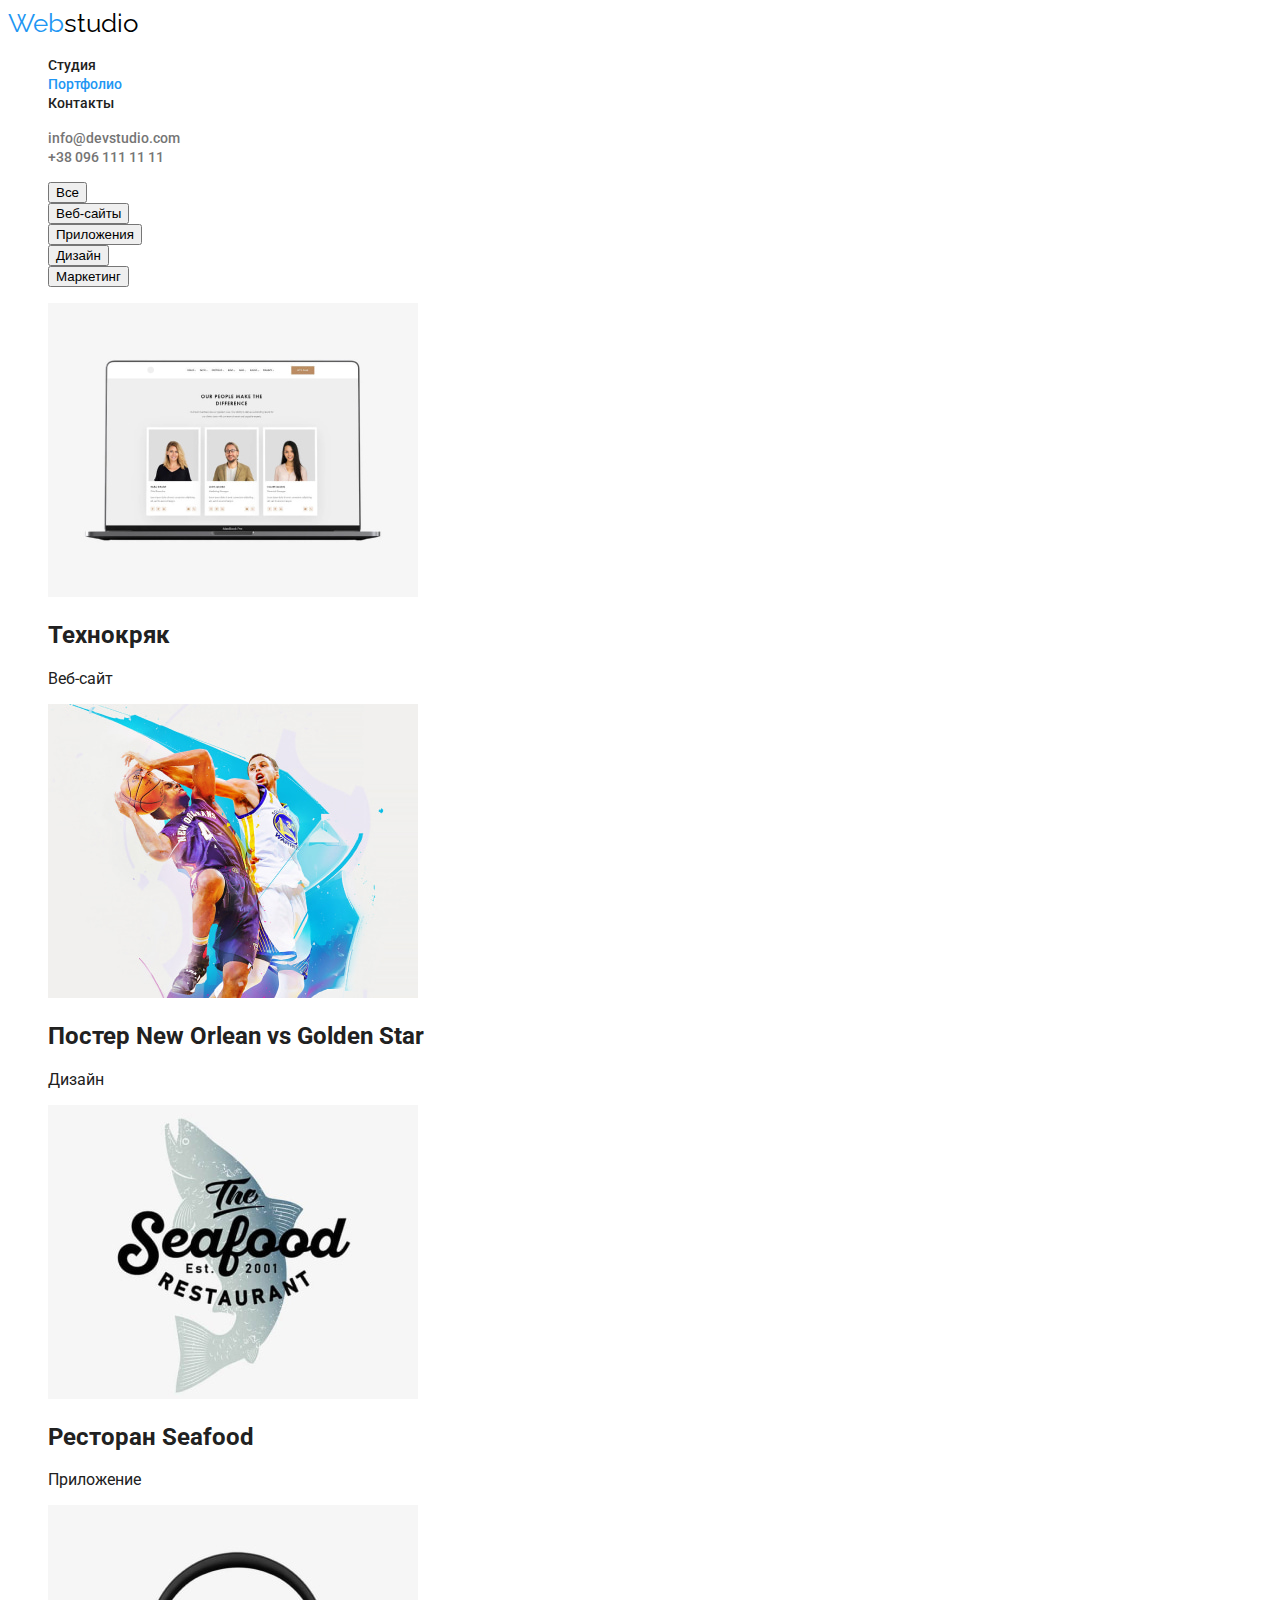
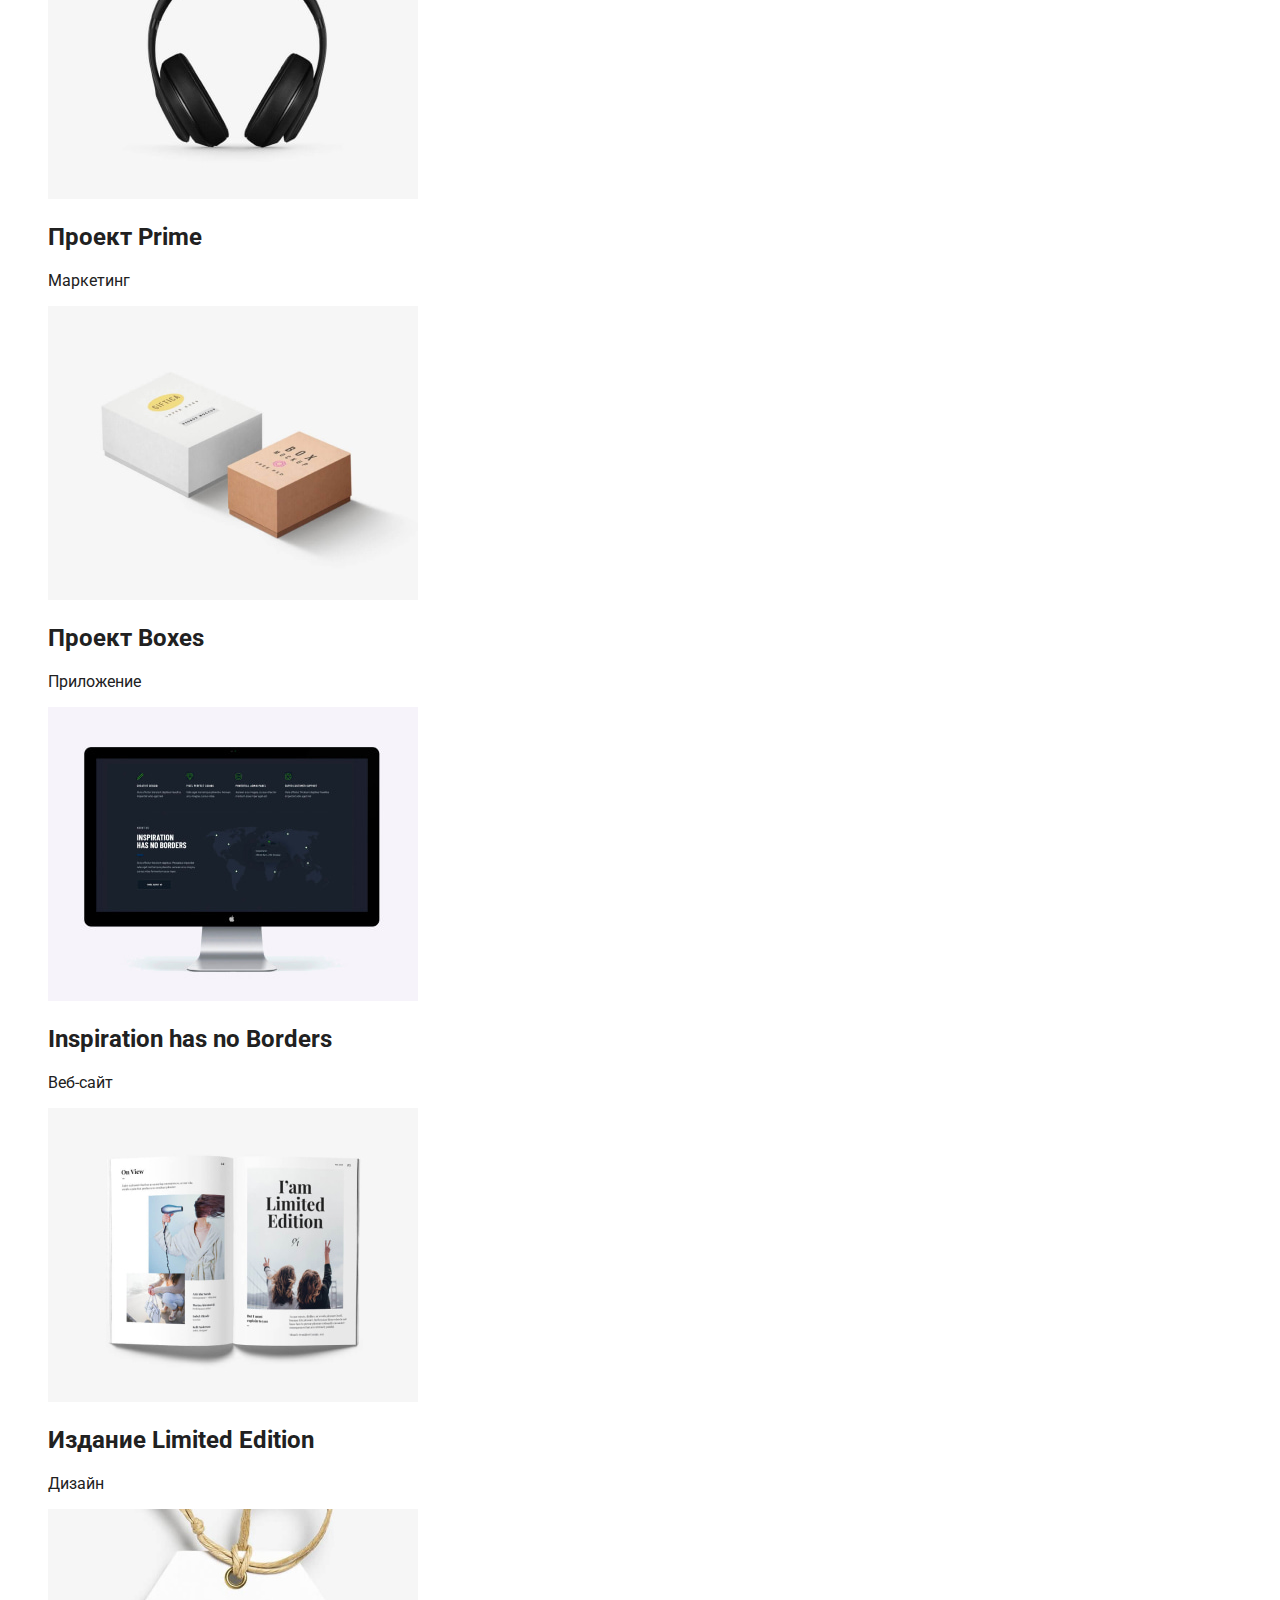
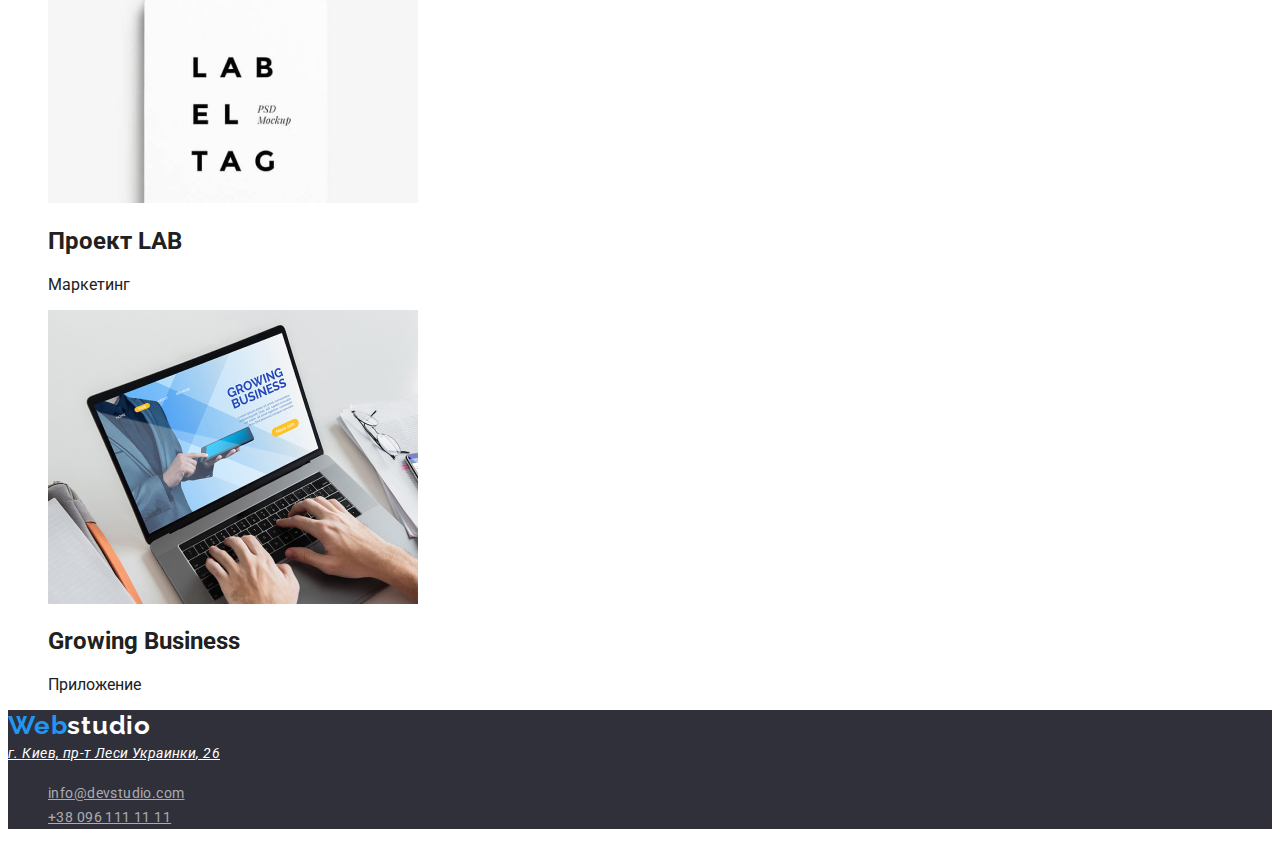
==== portfolio.html @ 662e78b2 "Портфоліо" ====
<!DOCTYPE html>
<html lang="ru">
  <head>
    <meta charset="UTF-8" />
    <meta http-equiv="X-UA-Compatible" content="IE=edge" />
    <meta name="viewport" content="width=device-width, initial-scale=1.0" />
    <title>Web studio</title>
    <link rel="stylesheet" href="./css/styles.css" />
    <link
      href="https://fonts.googleapis.com/css2?family=Raleway:wght@700&family=Roboto:wght@400;500;700;900&display=swap"
      rel="stylesheet"
    />
  </head>

  <body class="body-portfolio">
    <!-- Шапка сайту -->
    <header>
      <a href="./index.html" class="logo-primary"> <span class="logo-header">Web</span>studio</a>

      <nav>
        <ul class="nav-list">
          <li><a href="./index.html" class="nav-link">Студия</a></li>
          <li><a href="./portfolio.html" class="nav-link current">Портфолио</a></li>
          <li><a href="" class="nav-link">Контакты</a></li>
        </ul>
      </nav>

      <ul class="contacts-list">
        <li><a href="mailto:info@devstudio.com" class="contacts-link">info@devstudio.com</a></li>
        <li><a href="tel:+380961111111" class="contacts-link">+38 096 111 11 11</a></li>
      </ul>
    </header>

    <!-- Унікальний контент сторінки -->
    <main>
      <ul>
        <li><button type="button">Все</button></li>
        <li><button type="button">Веб-сайты</button></li>
        <li><button type="button">Приложения</button></li>
        <li><button type="button">Дизайн</button></li>
        <li><button type="button">Маркетинг</button></li>
        <a href=""></a>
      </ul>

      <ul>
        <li>
          <a href=""><img src="/images/portfolio/portf1.jpg" alt="Ноутбук" width="370" /></a>
          <h2>Технокряк</h2>
          <p>Веб-сайт</p>
        </li>
        <li>
          <a href=""><img src="/images/portfolio/portf2.jpg" alt="Баскетбол" width="370" /></a>
          <h2>Постер New Orlean vs Golden Star</h2>
          <p>Дизайн</p>
        </li>
        <li>
          <a href=""
            ><img src="/images/portfolio/portf3.jpg" alt="Логотип ресторана" width="370"
          /></a>
          <h2>Ресторан Seafood</h2>
          <p>Приложение</p>
        </li>
        <li>
          <a href=""><img src="/images/portfolio/portf4.jpg" alt="Наушники" width="370" /></a>
          <h2>Проект Prime</h2>
          <p>Маркетинг</p>
        </li>
        <li>
          <a href=""><img src="/images/portfolio/portf5.jpg" alt="Коробки" width="370" /></a>
          <h2>Проект Boxes</h2>
          <p>Приложение</p>
        </li>
        <li>
          <a href=""><img src="/images/portfolio/portf6.jpg" alt="Макбук" width="370" /></a>
          <h2>Inspiration has no Borders</h2>
          <p>Веб-сайт</p>
        </li>
        <li>
          <a href=""><img src="/images/portfolio/portf7.jpg" alt="Книга" width="370" /></a>
          <h2>Издание Limited Edition</h2>
          <p>Дизайн</p>
        </li>
        <li>
          <a href=""><img src="/images/portfolio/portf8.jpg" alt="Этикетка" width="370" /></a>
          <h2>Проект LAB</h2>
          <p>Маркетинг</p>
        </li>
        <li>
          <a href=""
            ><img src="/images/portfolio/portf9.jpg" alt="Клавиатура ноутбука" width="370"
          /></a>
          <h2>Growing Business</h2>
          <p>Приложение</p>
        </li>
      </ul>
    </main>

    <!-- Підвал сайту -->
    <footer class="footer">
      <a href="./index.html" class="logo-secondary"><span class="logo-header">Web</span>studio</a>
      <address class="address">
        <a href="" class="address-link">г. Киев, пр-т Леси Украинки, 26</a>
      </address>
      <ul class="contacts-footer">
        <li><a href="mailto:info@devstudio.com" class="footer-link">info@devstudio.com</a></li>
        <li><a href="tel:+380961111111" class="footer-link">+38 096 111 11 11</a></li>
      </ul>
    </footer>
  </body>
</html>
---- css/styles.css ----
/* основний колір тексту #757575*/
/* колір заголовків #212121 */
/* другорядний колір заголовків #2196F3 */
/* колір герой #FFFFFF */

/* font family: Raleway;
        font style: Bold; 
        font size: 26px; 
        line height: 31px; 
        line height: 100%; 
        align: Left; 
        vertical-align: Top; 
        letter-spacing: 3% */

:root {
  --primary-color: #757575;
  --title-color: #212121;
  --secondary-title-color: #2196f3;
  --hero-color: #ffffff;
  --portfolio-color: #212121;
  --logo-color: #000000;
  --background-color: #2f303a;
}

body {
  background-color: var(--hero-color);
  color: var(--primary-color);
  font-family: Roboto, 'Times New Roman', Times, sans-serif;
}

li {
  list-style-type: none;
}

.body-portfolio {
  color: var(--portfolio-color);
}

/* Стилізація хедеру */
.contacts-link {
  color: var(--primary-color);
  font-family: Roboto;
  font-weight: 500;
  font-size: 14px;
  line-height: 16px;
  text-decoration: none;
}
.contacts-link:hover,
.contacts-link:focus {
  color: var(--secondary-title-color);
}

.nav-link {
  color: var(--title-color);
  font-family: Roboto;
  font-weight: 500;
  font-size: 14px;
  line-height: 16px;
  text-decoration: none;
}

.nav-link:active {
  color: var(--secondary-title-color);
}

.nav-link.current {
  color: var(--secondary-title-color);
}
.logo-primary {
  color: var(--logo-color);
}
.logo-header {
  color: var(--secondary-title-color);
}
.logo,
.logo-primary {
  font-family: Raleway;
  font-weight: 400;
  font-size: 26px;
  line-height: 31px;
  text-decoration: none;
}

/* Стилізація мейну */
.hero-title {
  color: var(--hero-color);
  background-color: var(--background-color);
  font-family: Roboto;
  font-weight: 900;
  font-size: 44px;
  line-height: 60px;
  text-align: center;
}

.hero-btn {
  color: var(--hero-color);
  background-color: var(--secondary-title-color);
  font-family: Roboto;
  font-weight: 700;
  font-size: 16px;
  line-height: 30px;
  text-align: center;
}

.pros-title {
  color: var(--title-color);
  font-family: Roboto;
  font-size: 14px;
  font-weight: 700;
  line-height: 16px;
  letter-spacing: 0.03em;
  text-align: left;
  text-transform: uppercase;
}

.pros-text {
  color: var(--primary-color);
  font-family: Roboto;
  font-size: 14px;
  font-weight: 400;
  line-height: 24px;
  letter-spacing: 0.03em;
  text-align: left;
}

.work-title,
.team-title {
  color: var(--title-color);
  font-family: Roboto;
  font-size: 36px;
  font-weight: 700;
  line-height: 42px;
  letter-spacing: 0.03em;
  text-align: center;
}

.staff-title {
  color: var(--title-color);
  font-family: Roboto;
  font-size: 16px;
  font-weight: 500;
  line-height: 19px;
  letter-spacing: 0.03em;
}

.staff-position {
  color: var(--primary-color);
  font-family: Roboto;
  font-size: 16px;
  font-weight: 400;
  line-height: 19px;
  letter-spacing: 0.03em;
}

/* Футер */
.logo,
.logo-secondary {
  font-family: Raleway;
  font-size: 26px;
  font-weight: 700;
  line-height: 31px;
  letter-spacing: 0.03em;
  text-align: left;
  text-decoration: none;
  background-color: #2f303a;
}

.logo-secondary {
  color: var(--hero-color);
}

.footer,
.section-hero {
  background-color: var(--background-color);
}

.address-link {
  color: var(--hero-color);
  font-family: Roboto;
  font-size: 14px;
  font-weight: 400;
  line-height: 24px;
  letter-spacing: 0.03em;
  text-align: left;
}

.footer-link {
  color: #ffffff99;
  font-family: Roboto;
  font-size: 14px;
  font-weight: 400;
  line-height: 24px;
  letter-spacing: 0.03em;
  text-align: left;
}
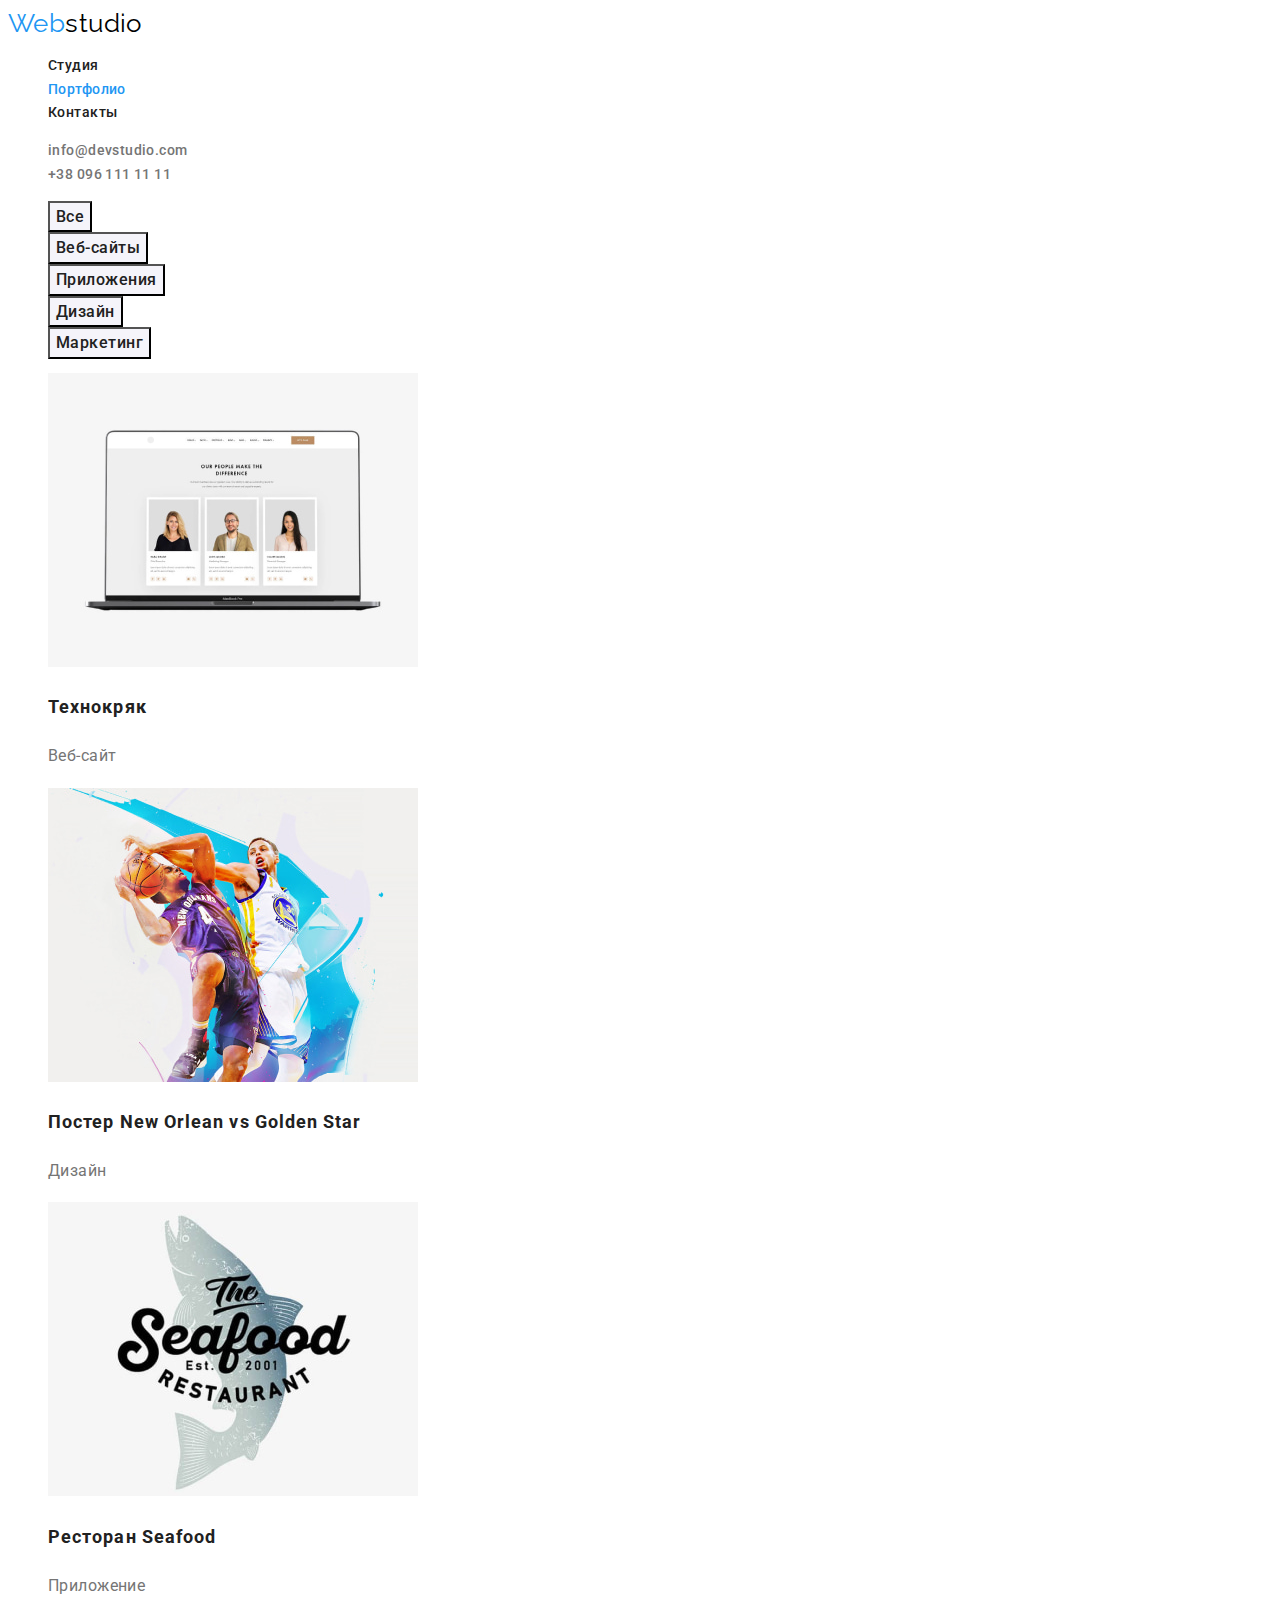
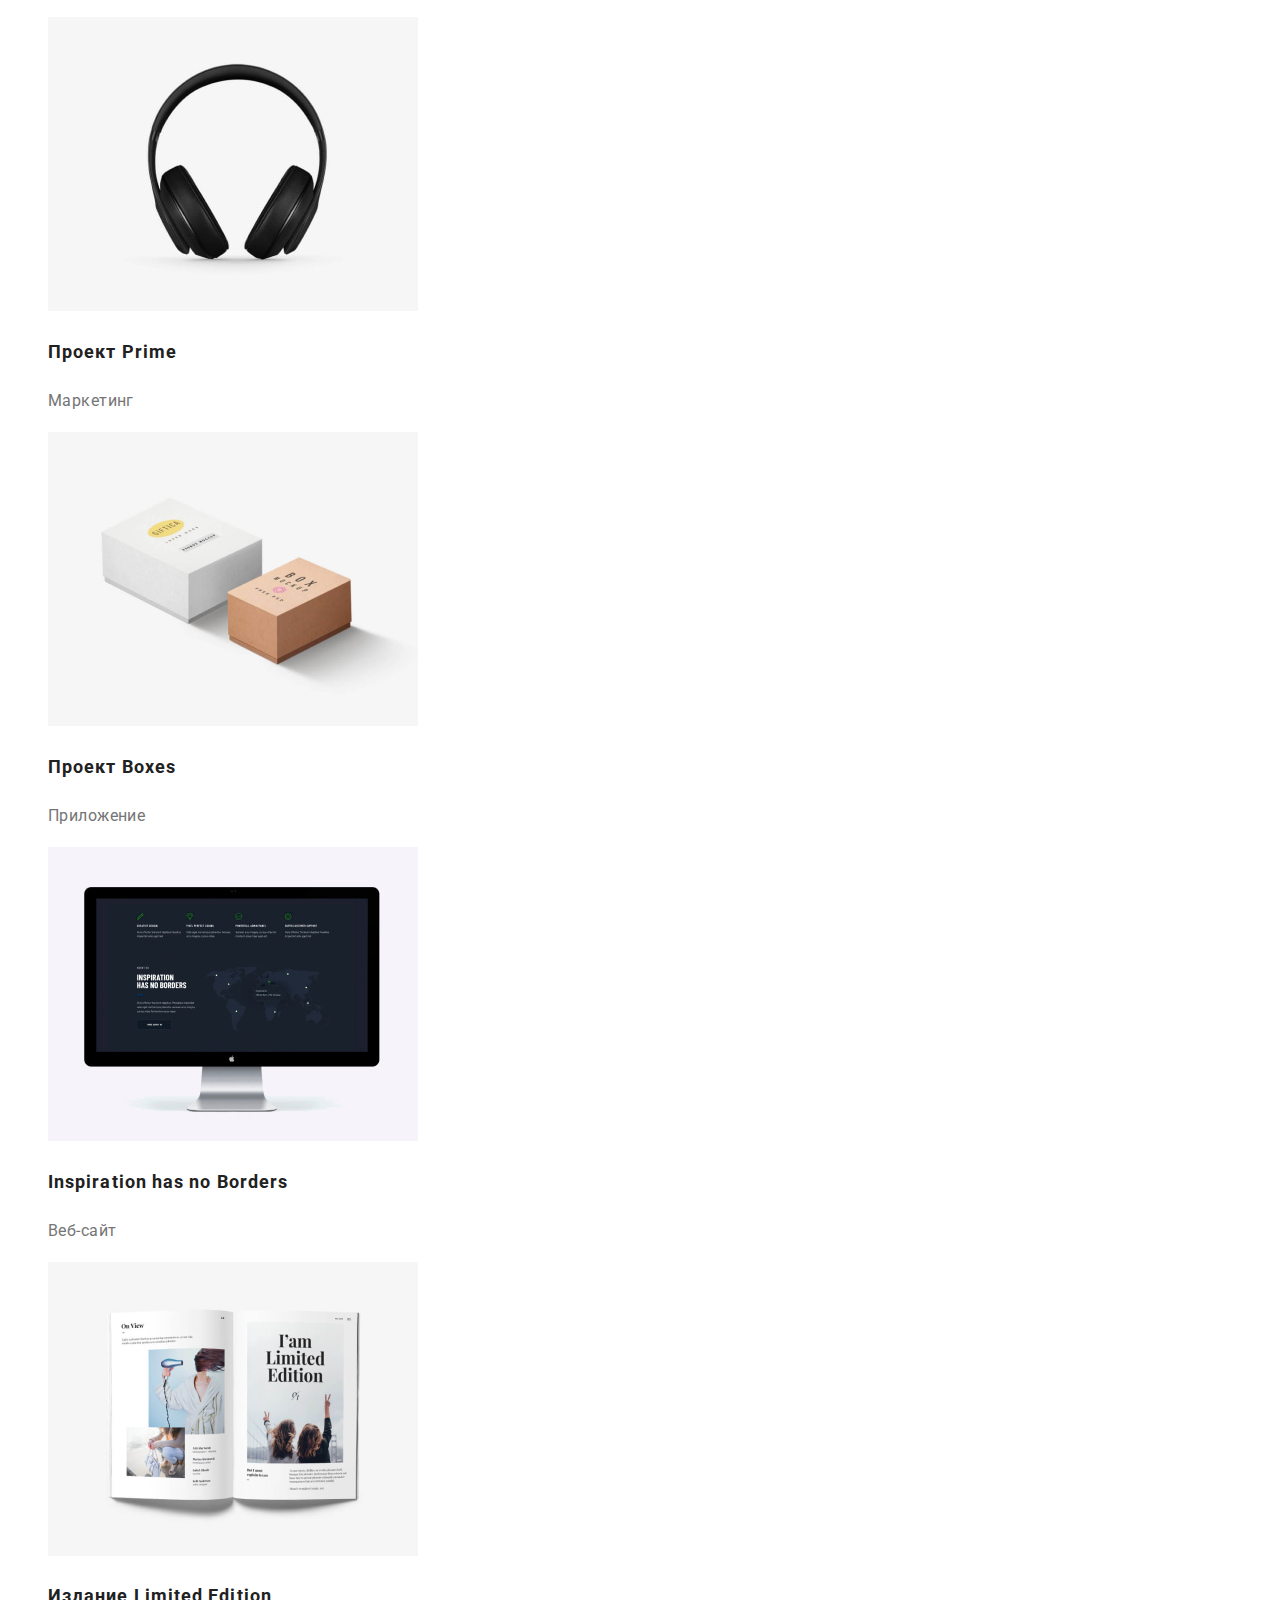
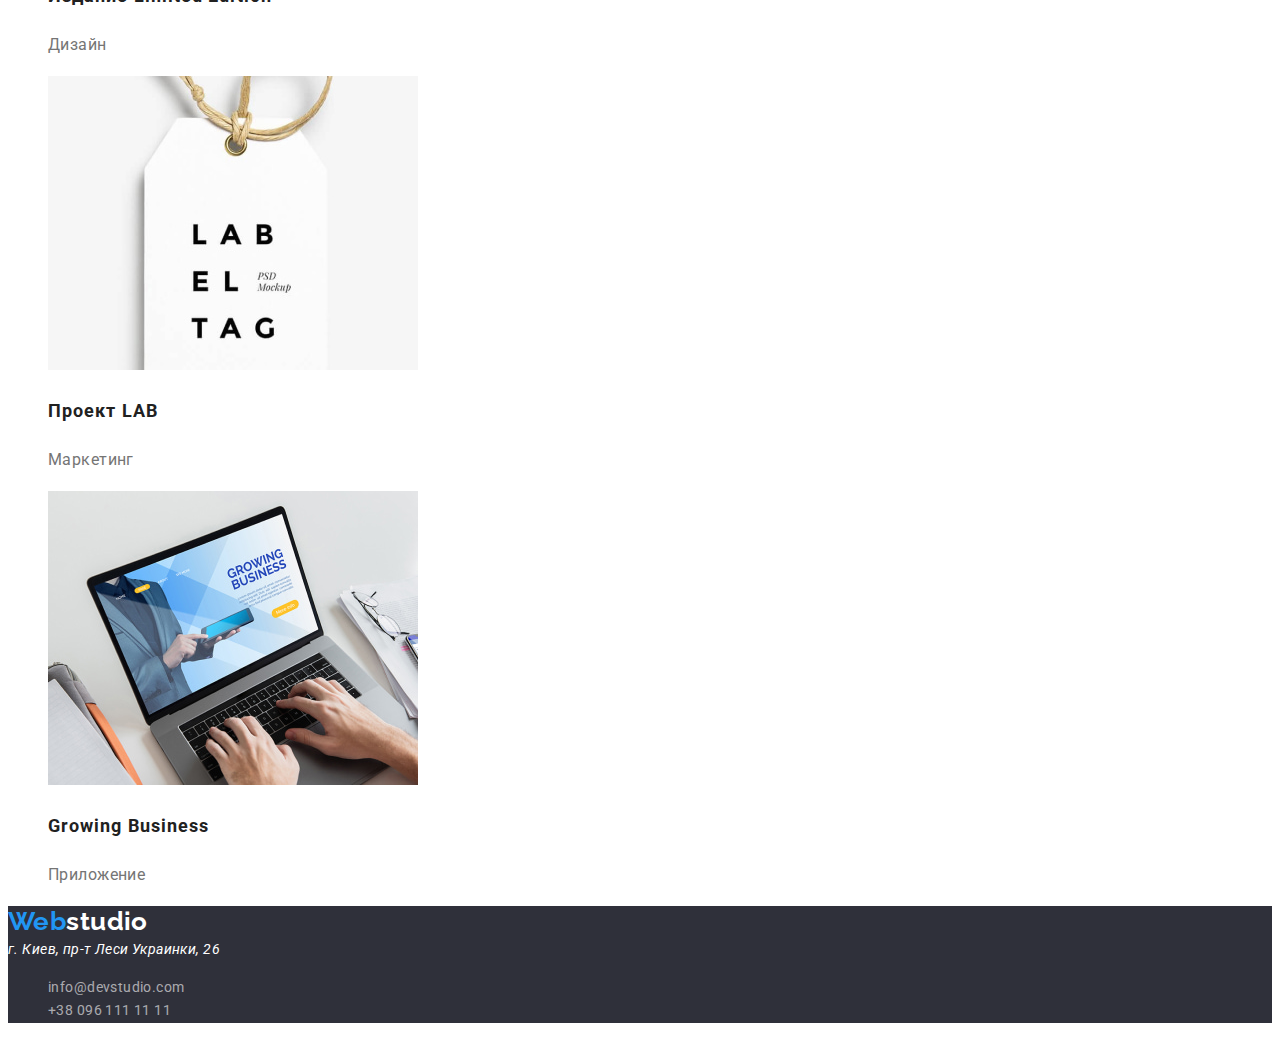
==== commit 2efc2724: "Додавання стилів кольору і тексту" ====
--- a/portfolio.html
+++ b/portfolio.html
@@ -5,11 +5,11 @@
     <meta http-equiv="X-UA-Compatible" content="IE=edge" />
     <meta name="viewport" content="width=device-width, initial-scale=1.0" />
     <title>Web studio</title>
-    <link rel="stylesheet" href="./css/styles.css" />
     <link
       href="https://fonts.googleapis.com/css2?family=Raleway:wght@700&family=Roboto:wght@400;500;700;900&display=swap"
       rel="stylesheet"
     />
+    <link rel="stylesheet" href="./css/styles.css" />
   </head>
 
   <body class="body-portfolio">
@@ -34,63 +34,76 @@
     <!-- Унікальний контент сторінки -->
     <main>
       <ul>
-        <li><button type="button">Все</button></li>
-        <li><button type="button">Веб-сайты</button></li>
-        <li><button type="button">Приложения</button></li>
-        <li><button type="button">Дизайн</button></li>
-        <li><button type="button">Маркетинг</button></li>
-        <a href=""></a>
+        <li><button type="button" class="portfolio-btn">Все</button></li>
+        <li><button type="button" class="portfolio-btn">Веб-сайты</button></li>
+        <li><button type="button" class="portfolio-btn">Приложения</button></li>
+        <li><button type="button" class="portfolio-btn">Дизайн</button></li>
+        <li><button type="button" class="portfolio-btn">Маркетинг</button></li>
       </ul>
 
-      <ul>
+      <ul class="portfolio-list">
         <li>
-          <a href=""><img src="/images/portfolio/portf1.jpg" alt="Ноутбук" width="370" /></a>
-          <h2>Технокряк</h2>
-          <p>Веб-сайт</p>
+          <a href="" class="portfolio-link">
+            <img src="./images/portfolio/portf1.jpg" alt="Ноутбук" width="370" />
+            <h2 class="portfolio-title">Технокряк</h2>
+            <p class="portfolio-text">Веб-сайт</p>
+          </a>
         </li>
         <li>
-          <a href=""><img src="/images/portfolio/portf2.jpg" alt="Баскетбол" width="370" /></a>
-          <h2>Постер New Orlean vs Golden Star</h2>
-          <p>Дизайн</p>
+          <a href="" class="portfolio-link">
+            <img src="./images/portfolio/portf2.jpg" alt="Баскетбол" width="370" />
+            <h2 class="portfolio-title">Постер New Orlean vs Golden Star</h2>
+            <p class="portfolio-text">Дизайн</p>
+          </a>
         </li>
         <li>
-          <a href=""
-            ><img src="/images/portfolio/portf3.jpg" alt="Логотип ресторана" width="370"
-          /></a>
-          <h2>Ресторан Seafood</h2>
-          <p>Приложение</p>
+          <a href="" class="portfolio-link"
+            ><img src="./images/portfolio/portf3.jpg" alt="Логотип ресторана" width="370" />
+            <h2 class="portfolio-title">Ресторан Seafood</h2>
+            <p class="portfolio-text">Приложение</p>
+          </a>
         </li>
         <li>
-          <a href=""><img src="/images/portfolio/portf4.jpg" alt="Наушники" width="370" /></a>
-          <h2>Проект Prime</h2>
-          <p>Маркетинг</p>
+          <a href="" class="portfolio-link"
+            ><img src="./images/portfolio/portf4.jpg" alt="Наушники" width="370" />
+            <h2 class="portfolio-title">Проект Prime</h2>
+            <p class="portfolio-text">Маркетинг</p>
+          </a>
         </li>
         <li>
-          <a href=""><img src="/images/portfolio/portf5.jpg" alt="Коробки" width="370" /></a>
-          <h2>Проект Boxes</h2>
-          <p>Приложение</p>
+          <a href="" class="portfolio-link"
+            ><img src="./images/portfolio/portf5.jpg" alt="Коробки" width="370" />
+            <h2 class="portfolio-title">Проект Boxes</h2>
+            <p class="portfolio-text">Приложение</p>
+          </a>
         </li>
         <li>
-          <a href=""><img src="/images/portfolio/portf6.jpg" alt="Макбук" width="370" /></a>
-          <h2>Inspiration has no Borders</h2>
-          <p>Веб-сайт</p>
+          <a href="" class="portfolio-link"
+            ><img src="./images/portfolio/portf6.jpg" alt="Макбук" width="370" />
+            <h2 class="portfolio-title">Inspiration has no Borders</h2>
+            <p class="portfolio-text">Веб-сайт</p>
+          </a>
         </li>
         <li>
-          <a href=""><img src="/images/portfolio/portf7.jpg" alt="Книга" width="370" /></a>
-          <h2>Издание Limited Edition</h2>
-          <p>Дизайн</p>
+          <a href="" class="portfolio-link"
+            ><img src="./images/portfolio/portf7.jpg" alt="Книга" width="370" />
+            <h2 class="portfolio-title">Издание Limited Edition</h2>
+            <p class="portfolio-text">Дизайн</p>
+          </a>
         </li>
         <li>
-          <a href=""><img src="/images/portfolio/portf8.jpg" alt="Этикетка" width="370" /></a>
-          <h2>Проект LAB</h2>
-          <p>Маркетинг</p>
+          <a href="" class="portfolio-link"
+            ><img src="./images/portfolio/portf8.jpg" alt="Этикетка" width="370" />
+            <h2 class="portfolio-title">Проект LAB</h2>
+            <p class="portfolio-text">Маркетинг</p>
+          </a>
         </li>
         <li>
-          <a href=""
-            ><img src="/images/portfolio/portf9.jpg" alt="Клавиатура ноутбука" width="370"
-          /></a>
-          <h2>Growing Business</h2>
-          <p>Приложение</p>
+          <a href="" class="portfolio-link"
+            ><img src="./images/portfolio/portf9.jpg" alt="Клавиатура ноутбука" width="370" />
+            <h2 class="portfolio-title">Growing Business</h2>
+            <p class="portfolio-text">Приложение</p>
+          </a>
         </li>
       </ul>
     </main>
--- a/css/styles.css
+++ b/css/styles.css
@@ -3,46 +3,35 @@
 /* другорядний колір заголовків #2196F3 */
 /* колір герой #FFFFFF */
 
-/* font family: Raleway;
-        font style: Bold; 
-        font size: 26px; 
-        line height: 31px; 
-        line height: 100%; 
-        align: Left; 
-        vertical-align: Top; 
-        letter-spacing: 3% */
-
 :root {
   --primary-color: #757575;
   --title-color: #212121;
   --secondary-title-color: #2196f3;
-  --hero-color: #ffffff;
-  --portfolio-color: #212121;
   --logo-color: #000000;
   --background-color: #2f303a;
+  --hero-color: #ffffff;
 }
 
 body {
   background-color: var(--hero-color);
   color: var(--primary-color);
-  font-family: Roboto, 'Times New Roman', Times, sans-serif;
+  font-family: Roboto, sans-serif;
+  font-size: 14px;
+  font-weight: 400;
+  line-height: 1.7;
+  letter-spacing: 0.03em;
 }
 
 li {
   list-style-type: none;
 }
 
-.body-portfolio {
-  color: var(--portfolio-color);
-}
-
 /* Стилізація хедеру */
-.contacts-link {
+.contacts-link,
+.nav-link {
   color: var(--primary-color);
-  font-family: Roboto;
   font-weight: 500;
-  font-size: 14px;
-  line-height: 16px;
+  line-height: 1.14;
   text-decoration: none;
 }
 .contacts-link:hover,
@@ -52,11 +41,11 @@
 
 .nav-link {
   color: var(--title-color);
-  font-family: Roboto;
-  font-weight: 500;
-  font-size: 14px;
-  line-height: 16px;
-  text-decoration: none;
+}
+
+.nav-link:hover,
+.nav-link:focus {
+  color: var(--secondary-title-color);
 }
 
 .nav-link:active {
@@ -75,9 +64,8 @@
 .logo,
 .logo-primary {
   font-family: Raleway;
-  font-weight: 400;
   font-size: 26px;
-  line-height: 31px;
+  line-height: 1.19;
   text-decoration: none;
 }
 
@@ -85,10 +73,9 @@
 .hero-title {
   color: var(--hero-color);
   background-color: var(--background-color);
-  font-family: Roboto;
   font-weight: 900;
   font-size: 44px;
-  line-height: 60px;
+  line-height: 1.36;
   text-align: center;
 }
 
@@ -98,58 +85,36 @@
   font-family: Roboto;
   font-weight: 700;
   font-size: 16px;
-  line-height: 30px;
-  text-align: center;
+  line-height: 1.88;
 }
 
 .pros-title {
   color: var(--title-color);
-  font-family: Roboto;
   font-size: 14px;
   font-weight: 700;
-  line-height: 16px;
-  letter-spacing: 0.03em;
-  text-align: left;
+  line-height: 1.14;
   text-transform: uppercase;
 }
 
-.pros-text {
-  color: var(--primary-color);
-  font-family: Roboto;
-  font-size: 14px;
-  font-weight: 400;
-  line-height: 24px;
-  letter-spacing: 0.03em;
-  text-align: left;
-}
 
 .work-title,
 .team-title {
   color: var(--title-color);
-  font-family: Roboto;
   font-size: 36px;
-  font-weight: 700;
-  line-height: 42px;
-  letter-spacing: 0.03em;
+  line-height: 1.17;
   text-align: center;
 }
 
 .staff-title {
   color: var(--title-color);
-  font-family: Roboto;
   font-size: 16px;
   font-weight: 500;
-  line-height: 19px;
-  letter-spacing: 0.03em;
+  line-height: 1.19;
 }
 
 .staff-position {
-  color: var(--primary-color);
-  font-family: Roboto;
   font-size: 16px;
-  font-weight: 400;
-  line-height: 19px;
-  letter-spacing: 0.03em;
+  line-height: 1.19;
 }
 
 /* Футер */
@@ -158,9 +123,7 @@
   font-family: Raleway;
   font-size: 26px;
   font-weight: 700;
-  line-height: 31px;
-  letter-spacing: 0.03em;
-  text-align: left;
+  line-height: 1.19;
   text-decoration: none;
   background-color: #2f303a;
 }
@@ -176,20 +139,46 @@
 
 .address-link {
   color: var(--hero-color);
-  font-family: Roboto;
-  font-size: 14px;
-  font-weight: 400;
-  line-height: 24px;
-  letter-spacing: 0.03em;
-  text-align: left;
+  text-decoration: none;
 }
 
 .footer-link {
   color: #ffffff99;
+  text-decoration: none;
+}
+
+/* Стилізація порфоліо */
+
+.portfolio-btn {
+  cursor: pointer;
+  background-color: #f5f4fa;
+  color: var(--title-color);
   font-family: Roboto;
-  font-size: 14px;
-  font-weight: 400;
-  line-height: 24px;
+  font-size: 16px;
+  font-weight: 500;
+  line-height: 1.6;
   letter-spacing: 0.03em;
-  text-align: left;
 }
+
+.portfolio-btn:hover,
+.portfolio-btn:focus {
+  background-color: var(--secondary-title-color);
+  color: var(--hero-color);
+}
+
+.portfolio-title {
+  color: var(--title-color);
+  font-size: 18px;
+  line-height: 2;
+  letter-spacing: 0.06em;
+}
+
+.portfolio-text {
+  color: var(--primary-color);
+  font-size: 16px;
+  line-height: 1.88;
+}
+
+.portfolio-link {
+  text-decoration: none;
+}
